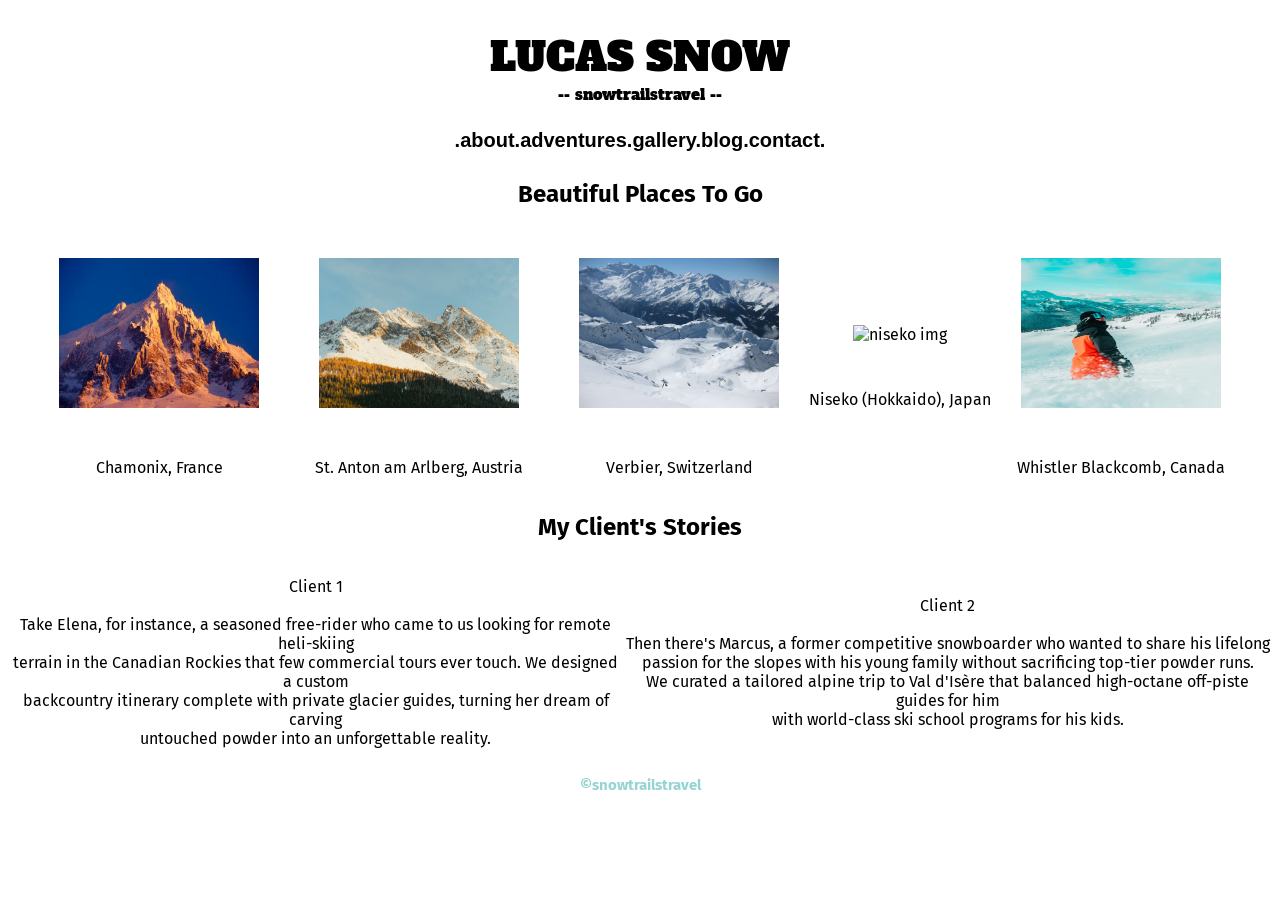
==== index.html @ 94053044 "getting linking to work 2" ====
<!DOCTYPE html>
<html lang="en-US">
<head>
    <meta charset="UTF-8">
    <title>snowtrailstravel</title>
    <link rel="stylesheet" href="style.css">
    <link rel="preconnect" href="https://fonts.googleapis.com">
    <link rel="preconnect" href="https://fonts.gstatic.com" crossorigin>
    <link href="https://fonts.googleapis.com/css2?family=Alfa+Slab+One&family=Fira+Sans:ital,wght@0,100;0,200;0,300;0,400;0,500;0,600;0,700;0,800;0,900;1,100;1,200;1,300;1,400;1,500;1,600;1,700;1,800;1,900&display=swap" rel="stylesheet">
    </head>
<body>
    <header>   
        <div class="logo">
            <a href="/WebDev_Project_LucasSnow/" id="title" >LUCAS SNOW</a>
            <a href="/WebDev_Project_LucasSnow/" id="subtitle">-- snowtrailstravel --</a>
        </div>
        <div class="navbar">
            <a href="about.html">.about.</a>
            <h2>adventures.</h2>
            <h2>gallery.</h2>
            <h2>blog.</h2>
            <a href="contact.html">contact.</a>
        </div>
    </header>
    <h2>Beautiful Places To Go</h2>
    <div class="places">
        <div>
            <img src="images/chamonix.avif" alt="chamonix img">
            <p>Chamonix, France</p>
        </div>
        <div>
            <img src="images/st anton.avif" alt="st anton img">
            <p>St. Anton am Arlberg, Austria</p>
        </div>
        <div>
            <img src="images/Verbier.avif" alt="verbier img">
            <p>Verbier, Switzerland</p>
        </div>
        <div>
            <img src="images/niseko.avif" alt="niseko img">
            <p>Niseko (Hokkaido), Japan</p>
        </div>
        <div>
            <img src="images/whistler canada.avif" alt="whistler img">
            <p>Whistler Blackcomb, Canada</p>
        </div>
    </div>
    <h2>My Client's Stories</h2>
    <div class="clients">
        <p>Client 1<br><br>
            Take Elena, for instance, a seasoned free-rider who came to us looking for remote heli-skiing<br>
            terrain in the Canadian Rockies that few commercial tours ever touch. We designed a custom<br>
            backcountry itinerary complete with private glacier guides, turning her dream of carving<br>
            untouched powder into an unforgettable reality.
        </p>
        <p>Client 2<br><br>
            Then there's Marcus, a former competitive snowboarder who wanted to share his lifelong<br>
            passion for the slopes with his young family without sacrificing top-tier powder runs.<br>
            We curated a tailored alpine trip to Val d'Isère that balanced high-octane off-piste guides for him<br>
            with world-class ski school programs for his kids.
        </p>
    </div>

</body>
<footer>
    <h2>©snowtrailstravel</h2>
</footer>

</html>
---- style.css ----
body {
    text-align: center;
    font-family: 'Fira Sans', sans-serif;
}

a:link {
    color: black;
    text-decoration: none;
}

/* visited link */
a:visited {
    color: black;
}

/* mouse over link */
a:hover {
    color: rgb(82, 169, 251);
}

/* selected link */
a:active {
    color: black;
}

.logo {
    margin-top: 30px;
    display: flex;
    flex-direction: column;
    text-align: center;
    color: black;
    font-family: 'Alfa Slab One', serif;
    font-weight: 200;
}

#title {
    font-size: 40px;
}

#subtitle {
    font-size: 15px;
}

.navbar {
    font-family: 'Lucida Sans', 'Lucida Sans Regular', 'Lucida Grande', 'Lucida Sans Unicode', Geneva, Verdana, sans-serif;
    font-size: 20px;
    display: flex;
    flex-direction: row;
    text-align: center;
    align-items: center;
    justify-content: center;
    margin-top: 15px;
}

.navbar a {
  font-size: 20px; /* Set both to the same size */
  font-weight: 600;
  margin: 0; 
  line-height: 40px;
}

.navbar h2 {
  font-size: 20px; /* Set both to the same size */
  font-weight: 600;
  margin: 0; 
  line-height: 40px;
}

#contactme {
    font-size: 40px;
}

img {
    width:200px;
    height: 150px;
    padding: 30px;
}

.places {
    display: flex;
    flex-direction: row;
    text-align: center;
    align-items: center;
    justify-content: center;
}

.clients {
    display: flex;
    flex-direction: row;
    text-align: center;
    align-items: center;
    justify-content: center;
}

.mystory{
    display: flex;
    flex-direction: row;
    text-align: center;
    justify-content: center;
}

.contact {
    display: flex;
    flex-direction: column;
    text-align: center;
    align-items: center;
    justify-content: center;
    padding: 20px;
}

#aboutimg {
    height: 100%;
}

footer {
    color: rgb(148, 212, 209);
    font-size: 10px;
    margin-bottom: 30px;
}
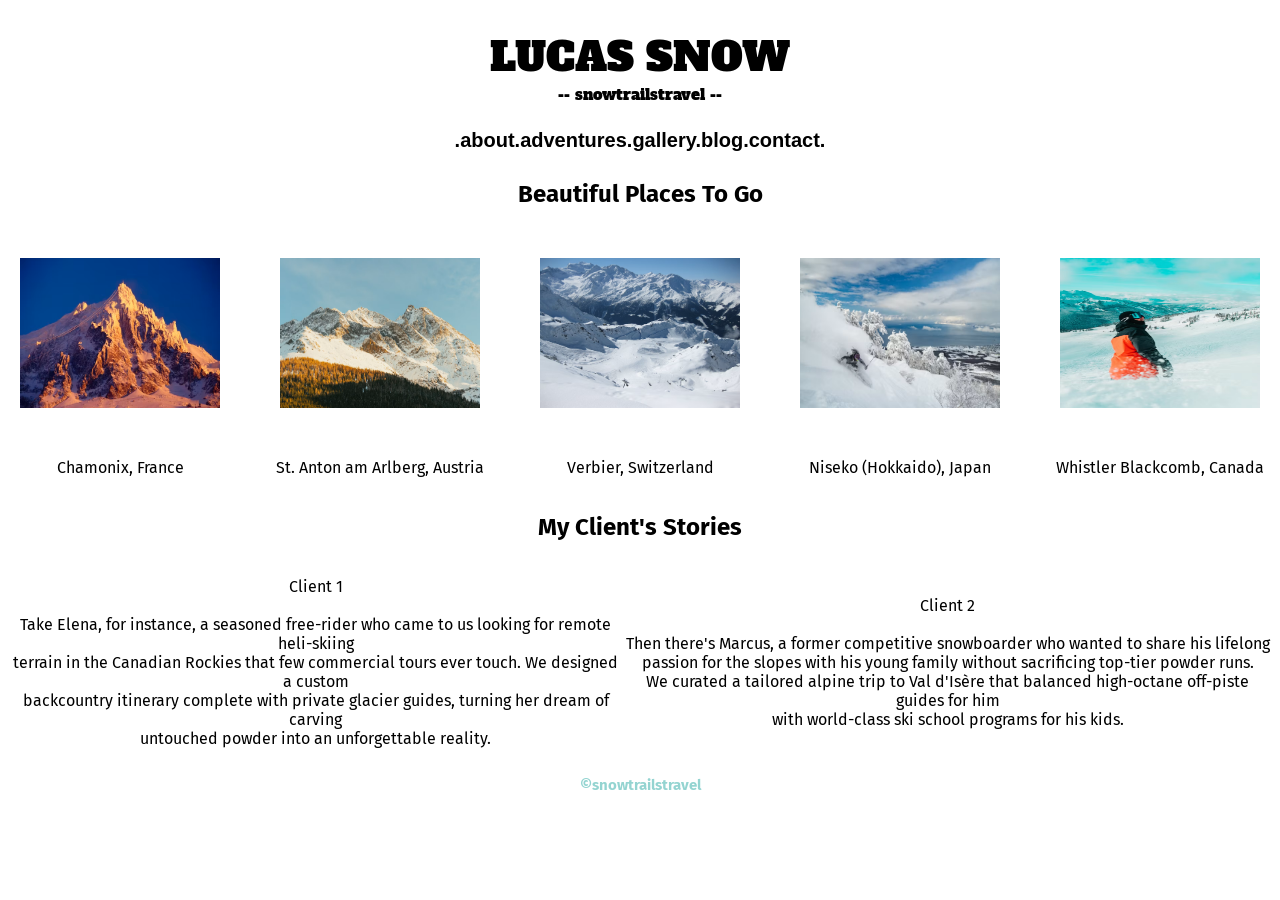
==== commit fd41c5e5: "image name change" ====
--- a/index.html
+++ b/index.html
@@ -11,8 +11,8 @@
 <body>
     <header>   
         <div class="logo">
-            <a href="/WebDev_Project_LucasSnow/" id="title" >LUCAS SNOW</a>
-            <a href="/WebDev_Project_LucasSnow/" id="subtitle">-- snowtrailstravel --</a>
+            <a href="./" id="title" >LUCAS SNOW</a>
+            <a href="./" id="subtitle">-- snowtrailstravel --</a>
         </div>
         <div class="navbar">
             <a href="about.html">.about.</a>
@@ -37,7 +37,7 @@
             <p>Verbier, Switzerland</p>
         </div>
         <div>
-            <img src="images/niseko.avif" alt="niseko img">
+            <img src="images/Niseko.avif" alt="niseko img">
             <p>Niseko (Hokkaido), Japan</p>
         </div>
         <div>
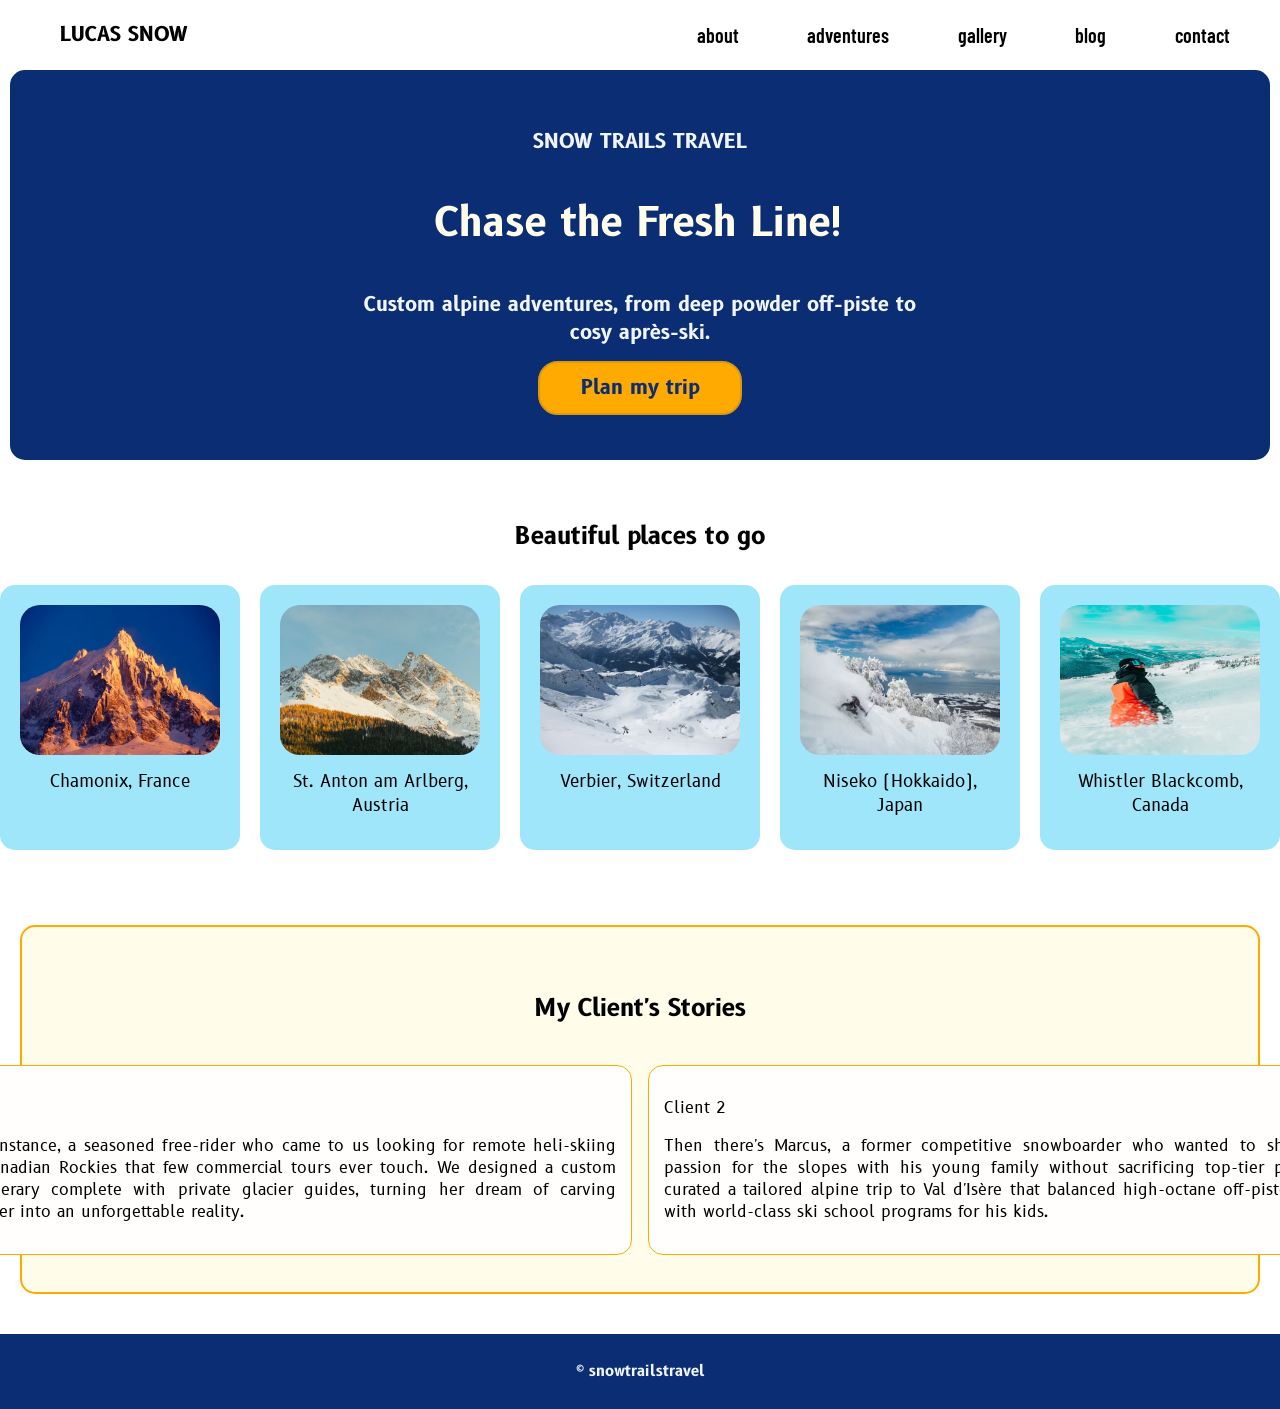
==== commit 42d7d44b: "styling intex.html and the navbar" ====
--- a/index.html
+++ b/index.html
@@ -6,64 +6,84 @@
     <link rel="stylesheet" href="style.css">
     <link rel="preconnect" href="https://fonts.googleapis.com">
     <link rel="preconnect" href="https://fonts.gstatic.com" crossorigin>
-    <link href="https://fonts.googleapis.com/css2?family=Alfa+Slab+One&family=Fira+Sans:ital,wght@0,100;0,200;0,300;0,400;0,500;0,600;0,700;0,800;0,900;1,100;1,200;1,300;1,400;1,500;1,600;1,700;1,800;1,900&display=swap" rel="stylesheet">
-    </head>
+    <link href="https://fonts.googleapis.com/css2?family=B612:ital,wght@0,400;0,700;1,400;1,700&display=swap" rel="stylesheet">
+    <link href="https://fonts.googleapis.com/css2?family=Barlow+Condensed:ital,wght@0,100;0,200;0,300;0,400;0,500;0,600;0,700;0,800;0,900;1,100;1,200;1,300;1,400;1,500;1,600;1,700;1,800;1,900&display=swap" rel="stylesheet">
+  </head>
 <body>
-    <header>   
-        <div class="logo">
-            <a href="./" id="title" >LUCAS SNOW</a>
-            <a href="./" id="subtitle">-- snowtrailstravel --</a>
-        </div>
+    <header> 
         <div class="navbar">
-            <a href="about.html">.about.</a>
-            <h2>adventures.</h2>
-            <h2>gallery.</h2>
-            <h2>blog.</h2>
-            <a href="contact.html">contact.</a>
+            <a href="./" class="logo">LUCAS SNOW</a>
+            <div class="navright">
+                <a href="about.html">about</a>
+                <a href="adventures.html">adventures</a>
+                <a href="gallery.html">gallery</a>
+                <a href="blog.html">blog</a>
+                <a href="contact.html">contact</a>
+            </div>
         </div>
     </header>
-    <h2>Beautiful Places To Go</h2>
+    <div class="main">
+        <h1 id="title">SNOW TRAILS TRAVEL</h1>
+        <h1 id="slogan">Chase the Fresh Line!</h1>
+        <h1 id="description">Custom alpine adventures, from deep powder off-piste to<br>cosy après-ski.</h1>
+        <a href="contact.html">Plan my trip</a>
+    </div>
     <div class="places">
-        <div>
-            <img src="images/chamonix.avif" alt="chamonix img">
-            <p>Chamonix, France</p>
+        <div class="placestitle">
+            <h2>Beautiful places to go</h2>
         </div>
-        <div>
-            <img src="images/st anton.avif" alt="st anton img">
-            <p>St. Anton am Arlberg, Austria</p>
-        </div>
-        <div>
-            <img src="images/Verbier.avif" alt="verbier img">
-            <p>Verbier, Switzerland</p>
-        </div>
-        <div>
-            <img src="images/Niseko.avif" alt="niseko img">
-            <p>Niseko (Hokkaido), Japan</p>
-        </div>
-        <div>
-            <img src="images/whistler canada.avif" alt="whistler img">
-            <p>Whistler Blackcomb, Canada</p>
+        <div class="placescontent">
+            <div class="placessections">
+                <img src="images/chamonix.avif" alt="chamonix img">
+                <p>Chamonix, France</p>
+            </div>
+            <div class="placessections">
+                <img src="images/st anton.avif" alt="st anton img">
+                <p>St. Anton am Arlberg, Austria</p>
+            </div>
+            <div class="placessections">
+                <img src="images/Verbier.avif" alt="verbier img">
+                <p>Verbier, Switzerland</p>
+            </div>
+            <div class="placessections">
+                <img src="images/Niseko.avif" alt="niseko img">
+                <p>Niseko (Hokkaido), Japan</p>
+            </div>
+            <div class="placessections">
+                <img src="images/whistler canada.avif" alt="whistler img">
+                <p>Whistler Blackcomb, Canada</p>
+            </div>
         </div>
     </div>
-    <h2>My Client's Stories</h2>
     <div class="clients">
-        <p>Client 1<br><br>
-            Take Elena, for instance, a seasoned free-rider who came to us looking for remote heli-skiing<br>
-            terrain in the Canadian Rockies that few commercial tours ever touch. We designed a custom<br>
-            backcountry itinerary complete with private glacier guides, turning her dream of carving<br>
-            untouched powder into an unforgettable reality.
-        </p>
-        <p>Client 2<br><br>
-            Then there's Marcus, a former competitive snowboarder who wanted to share his lifelong<br>
-            passion for the slopes with his young family without sacrificing top-tier powder runs.<br>
-            We curated a tailored alpine trip to Val d'Isère that balanced high-octane off-piste guides for him<br>
-            with world-class ski school programs for his kids.
-        </p>
+        <div class="clientstitle">
+            <h2>My Client's Stories</h2>
+        </div>
+        <div class="clientstories">
+            <div class="client1">
+                <p>Client 1</p>
+                <p>    
+                    Take Elena, for instance, a seasoned free-rider who came to us looking for remote heli-skiing
+                    terrain in the Canadian Rockies that few commercial tours ever touch. We designed a custom
+                    backcountry itinerary complete with private glacier guides, turning her dream of carving
+                    untouched powder into an unforgettable reality.
+                </p>
+            </div>
+            <div class="client2">
+                <p>Client 2</p>
+                <p>
+                    Then there's Marcus, a former competitive snowboarder who wanted to share his lifelong
+                    passion for the slopes with his young family without sacrificing top-tier powder runs.
+                    We curated a tailored alpine trip to Val d'Isère that balanced high-octane off-piste guides for him
+                    with world-class ski school programs for his kids.
+                </p>
+            </div>
+        </div>
     </div>
 
 </body>
 <footer>
-    <h2>©snowtrailstravel</h2>
+    <h2>© snowtrailstravel</h2>
 </footer>
 
 </html>
--- a/style.css
+++ b/style.css
@@ -1,6 +1,25 @@
+/*
+Colour Palett:
+
+White:         #FFFFFF
+White Shadow:  #FFFCE9
+Main:          #104BC2
+Highlight:     #F0F5FF
+Shadow:        #0A2D74
+Accent:        #FFAA00
+Accent Shadow: #DE980E
+
+*/
+
 body {
     text-align: center;
-    font-family: 'Fira Sans', sans-serif;
+    justify-content: center;
+    align-items: center;
+    font-family: 'B612', sans-serif;
+    margin:0%;
+    margin-bottom: 0px;
+    height: 100%;
+    background-color: #FFFFFF;
 }
 
 a:link {
@@ -16,6 +35,7 @@
 /* mouse over link */
 a:hover {
     color: rgb(82, 169, 251);
+    transition: 0.05s;
 }
 
 /* selected link */
@@ -23,33 +43,44 @@
     color: black;
 }
 
+.navbar {
+    width: 98%;
+    height: 50px;
+    margin: 10px;
+    font-family: 'Barlow Condensed', sans-serif;
+    display: flex;
+    flex-direction: row;
+    justify-content: center;
+    text-align: center;
+    align-items: center;
+}
+
 .logo {
+    width: 50%;
+    display: flex;
+    flex-direction: row;
+    align-items: center;
+    justify-content: flex-start;
+    padding-left: 50px;
+    text-align: left;
+    color: black;
+    font-family: 'B612', sans-serif;
+    font-weight: 600;
     margin-top: 30px;
-    display: flex;
-    flex-direction: column;
-    text-align: center;
-    color: black;
-    font-family: 'Alfa Slab One', serif;
-    font-weight: 200;
-}
-
-#title {
-    font-size: 40px;
-}
-
-#subtitle {
-    font-size: 15px;
-}
-
-.navbar {
-    font-family: 'Lucida Sans', 'Lucida Sans Regular', 'Lucida Grande', 'Lucida Sans Unicode', Geneva, Verdana, sans-serif;
-    font-size: 20px;
-    display: flex;
-    flex-direction: row;
-    text-align: center;
-    align-items: center;
-    justify-content: center;
-    margin-top: 15px;
+}
+
+.logo:hover {
+    color: #000000; 
+}
+
+.navright {
+    width: 50%;
+    font-weight: 400;
+    display: flex;
+    flex-direction: row;
+    text-align: last;
+    align-items: center;
+    justify-content: space-around;
 }
 
 .navbar a {
@@ -59,12 +90,64 @@
   line-height: 40px;
 }
 
-.navbar h2 {
-  font-size: 20px; /* Set both to the same size */
-  font-weight: 600;
-  margin: 0; 
-  line-height: 40px;
-}
+.main {
+    background-color: #0A2D74;
+    height: 300px;
+    padding: 45px;
+    margin: 10px;
+    display: flex;
+    flex-direction: column;
+    align-items: center;
+    text-align: center;
+    justify-content: space-between;
+    border-radius: 15px;
+}
+
+.main a {
+    height: 50px;
+    width: 200px;
+    background-color: #FFAA00;
+    font-size: 20px;
+    border-radius: 20px;
+    color: #0A2D74;
+    font-weight: 700;
+    justify-content: space-around;
+    text-align: center;
+    align-content: center;
+    border-style: solid;
+    border-color: #DE980E;
+    border-width: 2px;
+}
+
+.mainabout {
+
+    background-color: #0A2D74;
+    height: 150px;
+    padding: 45px;
+    margin: 10px;
+    display: flex;
+    flex-direction: column;
+    align-items: center;
+    text-align: center;
+    justify-content: space-between;
+    border-radius: 15px;
+}
+
+#title {
+    font-size: 20px;
+    color: #F0F5FF;
+}
+
+#slogan {
+    font-size: 40px;
+    color: #FFFCE9;
+}
+
+#description {
+    font-size: 20px;
+    color: #F0F5FF;
+}
+
 
 #contactme {
     font-size: 40px;
@@ -74,22 +157,121 @@
     width:200px;
     height: 150px;
     padding: 30px;
+    border-radius: 15px;
 }
 
 .places {
-    display: flex;
-    flex-direction: row;
-    text-align: center;
-    align-items: center;
+    padding-top: 30px;
+    padding-bottom: 30px;
+    display: flex;
+    flex-direction: column;
+    text-align: center;
+    align-items: center;
+    justify-content: center;
+}
+
+.placestitle {
+    height: 60px;
+}
+
+.placescontent {
+    display: flex;
+    flex-direction: row;
+    text-align: center;
+    align-items: center;
+    justify-content: space-around;
+    padding: 25px;
+    width: 1300px;
+}
+
+.placessections {
+    display: flex;
+    flex-direction: column;
+    text-align: center;
+    align-items: center;
+    justify-content: flex-start;
+    background-color: #a0e6fb;
+    border-radius: 15px;
+    height: 225px;
+    width: 200px;
+    padding: 20px;
+}
+
+.placessections:hover {
+    background-color: #0A2D74;
+    color: #FFFCE9;
+    transition: 0.05s;
+}
+
+.placessections img {
+    width: 200px;
+    height: 150px;
+    padding: 0px;
+    border-radius: 20px;
+}
+
+.placessections p {
+    width: 175px;
+    margin: 5px;
+    margin-top: 15px;
+    font-size: 17px;
+    display: flex;
     justify-content: center;
 }
 
 .clients {
     display: flex;
-    flex-direction: row;
-    text-align: center;
-    align-items: center;
-    justify-content: center;
+    flex-direction: column;
+    text-align: center;
+    align-items: center;
+    justify-content: space-around;
+    margin: 20px;
+    margin-bottom: 40px;
+    height: 275px;
+    padding: 15px;
+    padding-top: 45px;
+    padding-bottom: 45px;
+    background-color: #FFFCE9;
+    border-radius: 15px;
+    border-style: solid;
+    border-width: 2px;
+    border-color: #FFAA00;
+}
+
+.clientstitle {
+    height: 80px;
+}
+
+.clientstories {
+    width: 1590px;
+    padding: 20px;
+    display: flex;
+    flex-direction: row;
+    text-align: center;
+    align-items: center;
+    justify-content: space-around;
+}
+
+.client1 {
+    padding: 15px;
+    text-align: justify;
+    background-color: #FFFEFC;
+    width: 47%;
+    border-radius: 15px;
+    border-style: solid;
+    border-width: 1px;
+    border-color: #FFAA00;
+}
+
+.client2 {
+    padding: 15px;
+    text-align: justify;
+    background-color: #FFFEFC;
+    width: 47%;
+    border-radius: 15px;
+    border-style: solid;
+    border-width: 1px;
+    border-color: #FFAA00;
 }
 
 .mystory{
@@ -97,6 +279,8 @@
     flex-direction: row;
     text-align: center;
     justify-content: center;
+    margin-left: 100px;
+    margin-right: 100px;
 }
 
 .contact {
@@ -109,11 +293,19 @@
 }
 
 #aboutimg {
-    height: 100%;
+    height: 400px;
+    width: 350px;
 }
 
 footer {
-    color: rgb(148, 212, 209);
+    margin: 0px;
+    padding: 15px;
+    padding-bottom: 30px;
+    background-color: #0A2D74;
+    height: 30px;
+    text-align: center;
+    align-items: center;
+    justify-content: center;
+    color: #F0F5FF;
     font-size: 10px;
-    margin-bottom: 30px;
 }
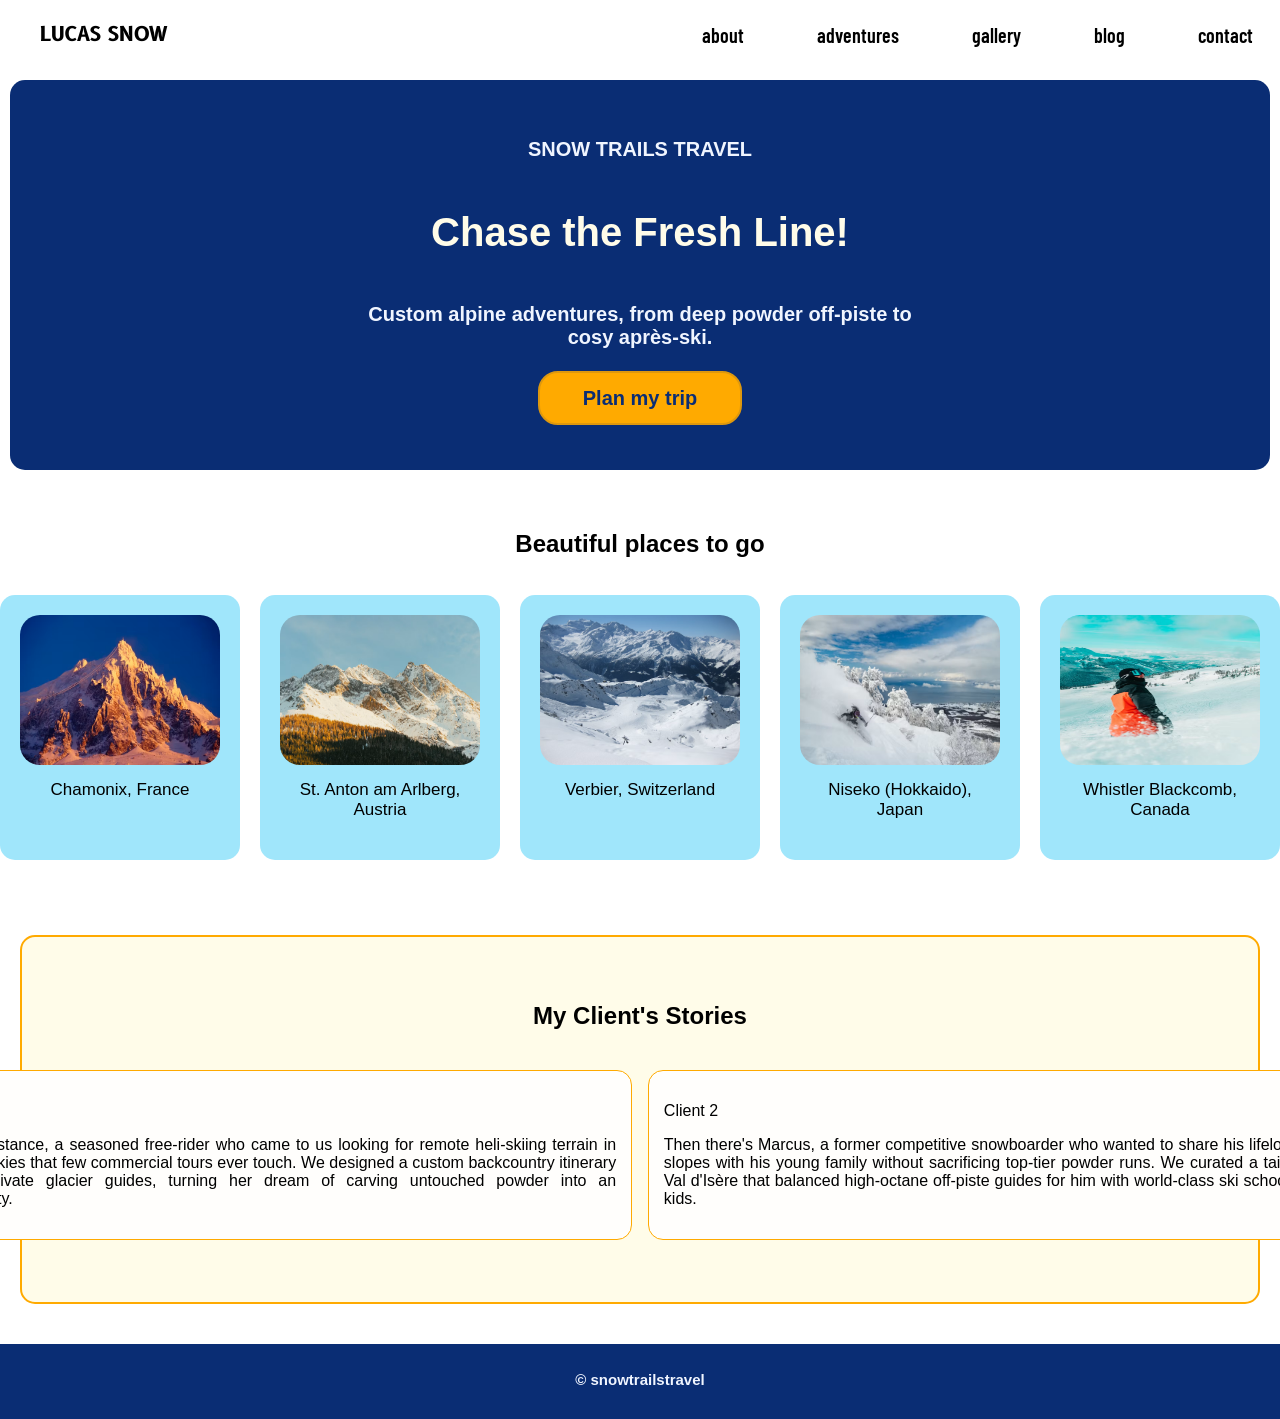
==== commit 617566aa: "commit continued inproving the about and contact pages, and changed the navbar" ====
--- a/index.html
+++ b/index.html
@@ -10,16 +10,14 @@
     <link href="https://fonts.googleapis.com/css2?family=Barlow+Condensed:ital,wght@0,100;0,200;0,300;0,400;0,500;0,600;0,700;0,800;0,900;1,100;1,200;1,300;1,400;1,500;1,600;1,700;1,800;1,900&display=swap" rel="stylesheet">
   </head>
 <body>
-    <header> 
-        <div class="navbar">
-            <a href="./" class="logo">LUCAS SNOW</a>
-            <div class="navright">
-                <a href="about.html">about</a>
-                <a href="adventures.html">adventures</a>
-                <a href="gallery.html">gallery</a>
-                <a href="blog.html">blog</a>
-                <a href="contact.html">contact</a>
-            </div>
+    <header class="navbar">
+        <a href="./" class="logo">LUCAS SNOW</a>
+        <div class="navright">
+            <a href="about.html">about</a>
+            <a href="adventures.html">adventures</a>
+            <a href="gallery.html">gallery</a>
+            <a href="blog.html">blog</a>
+            <a href="contact.html">contact</a>
         </div>
     </header>
     <div class="main">
--- a/style.css
+++ b/style.css
@@ -15,9 +15,8 @@
     text-align: center;
     justify-content: center;
     align-items: center;
-    font-family: 'B612', sans-serif;
-    margin:0%;
-    margin-bottom: 0px;
+    font-family: 'Barlow Condensed', sans-serif;
+    margin: 0px;
     height: 100%;
     background-color: #FFFFFF;
 }
@@ -44,9 +43,12 @@
 }
 
 .navbar {
-    width: 98%;
+    position: sticky;
+    top: 0;
+    padding: 10px;
     height: 50px;
-    margin: 10px;
+    width: 100%;
+    background-color: #FFFFFF;
     font-family: 'Barlow Condensed', sans-serif;
     display: flex;
     flex-direction: row;
@@ -61,7 +63,7 @@
     flex-direction: row;
     align-items: center;
     justify-content: flex-start;
-    padding-left: 50px;
+    padding-left: 30px;
     text-align: left;
     color: black;
     font-family: 'B612', sans-serif;
@@ -86,7 +88,7 @@
 .navbar a {
   font-size: 20px; /* Set both to the same size */
   font-weight: 600;
-  margin: 0; 
+  margin: 0px; 
   line-height: 40px;
 }
 
@@ -120,7 +122,6 @@
 }
 
 .mainabout {
-
     background-color: #0A2D74;
     height: 150px;
     padding: 45px;
@@ -279,22 +280,195 @@
     flex-direction: row;
     text-align: center;
     justify-content: center;
-    margin-left: 100px;
-    margin-right: 100px;
+    height: 500px;
+    margin-top: 50px;
+    margin-bottom: 50px;
+}
+
+#aboutimg {
+    height: 100%;
+    width: auto;
+    padding: 0px;
+}
+
+.abouttext {
+    padding: 25px;
+    font-size: 1.25vw;
+    width: 50%;
+    text-align: justify;
+    display: flex;
+    flex-direction: column;
+}
+
+.abouttext a {
+    height: auto;
+    width: 200px;
+    background-color: #FFAA00;
+    color: #0A2D74;
+    font-weight: 700;
+    padding: 10px;
+    justify-content: space-around;
+    text-align: center;
+    align-content: center;
+    border-style: solid;
+    border-color: #DE980E;
+    border-width: 2px;
+    border-radius: 20px;
+}
+
+.quote {
+    background-color: #a0e6fb;
+    padding-top: 10px;
+    padding-bottom: 10px;
+    padding-left: 50px;
+    padding-right: 50px;
+    margin-top: 20px;
+    margin-right: 40px;
+    margin-left: 40px;
+    border-left-color: #DE980E;
+    border-left-width: 10px;
+    border-left-style: solid;
+    border-radius: 15px;
+    font-size: 30px;
+    text-align: left;
+}
+
+.quote:hover {
+    background-color: #0A2D74;
+    color: #FFFCE9;
+    transition: 0.05s;
+    border-left-color: #a0e6fb;
+}
+
+.stats {
+    display: flex;
+    flex-direction: row;
+    justify-content: space-around;
+    margin: 30px;
+}
+
+.statstile {
+    height: 150px;
+    width: 32%;
+    background-color: #0A2D74;
+    border-radius: 15px;
+    display: flex;
+    flex-direction: column;
+    justify-content: center;
+}
+
+#statstitle {
+    color: #FFFCE9;
+    margin: 0px;
+    font-size: 60px;
+}
+
+#statsdesc {
+    color: #a0e6fb;
+    margin: 0px;
+    font-size: 20px;
+}
+
+.maincontact {
+    background-color: #0A2D74;
+    height: 150px;
+    padding: 45px;
+    margin: 10px;
+    display: flex;
+    flex-direction: column;
+    align-items: center;
+    text-align: center;
+    justify-content: space-between;
+    border-radius: 15px;
 }
 
 .contact {
-    display: flex;
-    flex-direction: column;
-    text-align: center;
-    align-items: center;
-    justify-content: center;
-    padding: 20px;
-}
-
-#aboutimg {
-    height: 400px;
-    width: 350px;
+    padding: 0px;
+    width: 100%;
+    display: flex;
+    flex-direction: row;
+    text-align: center;
+    justify-content: center;
+    border-style: solid;
+    border-width: 1px;
+    border-color: red;
+}
+
+.contactbox {
+    display: flex;
+    flex-direction: column;
+    width: 55%;
+    padding-right: 25px;
+    padding-left: 25px;
+    font-size: 22px;
+    align-items: flex-start;
+    justify-content: space-between;
+    border-style: solid;
+    border-width: 1px;
+    border-color: green;
+}
+
+.contactbox p {
+    margin: 0px;
+}
+
+.contactbox input {
+    width: 100%;
+    height: 40px;
+    border-width: 1px;
+    border-radius: 15px;
+    border-color: #0A2D74;
+    text-decoration: none;
+    padding: 0px;
+    display: flex;
+    text-align: start;
+    justify-content: flex-start;
+}
+
+.contactboxsections {
+    padding: 0px;
+    margin: 0px;
+    width: 100%;
+    display: flex;
+    flex-direction: column;
+    align-items: flex-start;
+    border-style: solid;
+    border-width: 1px;
+    border-color: red;
+    margin-bottom: 15px;
+}
+
+#messagebox {
+    height: 150px;
+}
+
+.contactboxsections a {
+    width: 200px;
+    height: 40px;
+    background-color: #FFAA00;
+    border-radius: 15px;
+    border-style: solid;
+    border-color: #DE980E;
+    border-width: 2px;
+    display: flex;
+    align-items: center;
+    justify-content: center;
+    text-align: center;
+    color: #0A2D74;
+    padding: 0px;
+}
+
+.contactinfo {
+    display: flex;
+    flex-direction: column;
+    padding-right: 25px;
+    padding-left: 25px;
+    width: 45%;
+    align-items: flex-start;
+    justify-content: flex-start;
+    border-style: solid;
+    border-width: 1px;
+    border-color: blue;
 }
 
 footer {
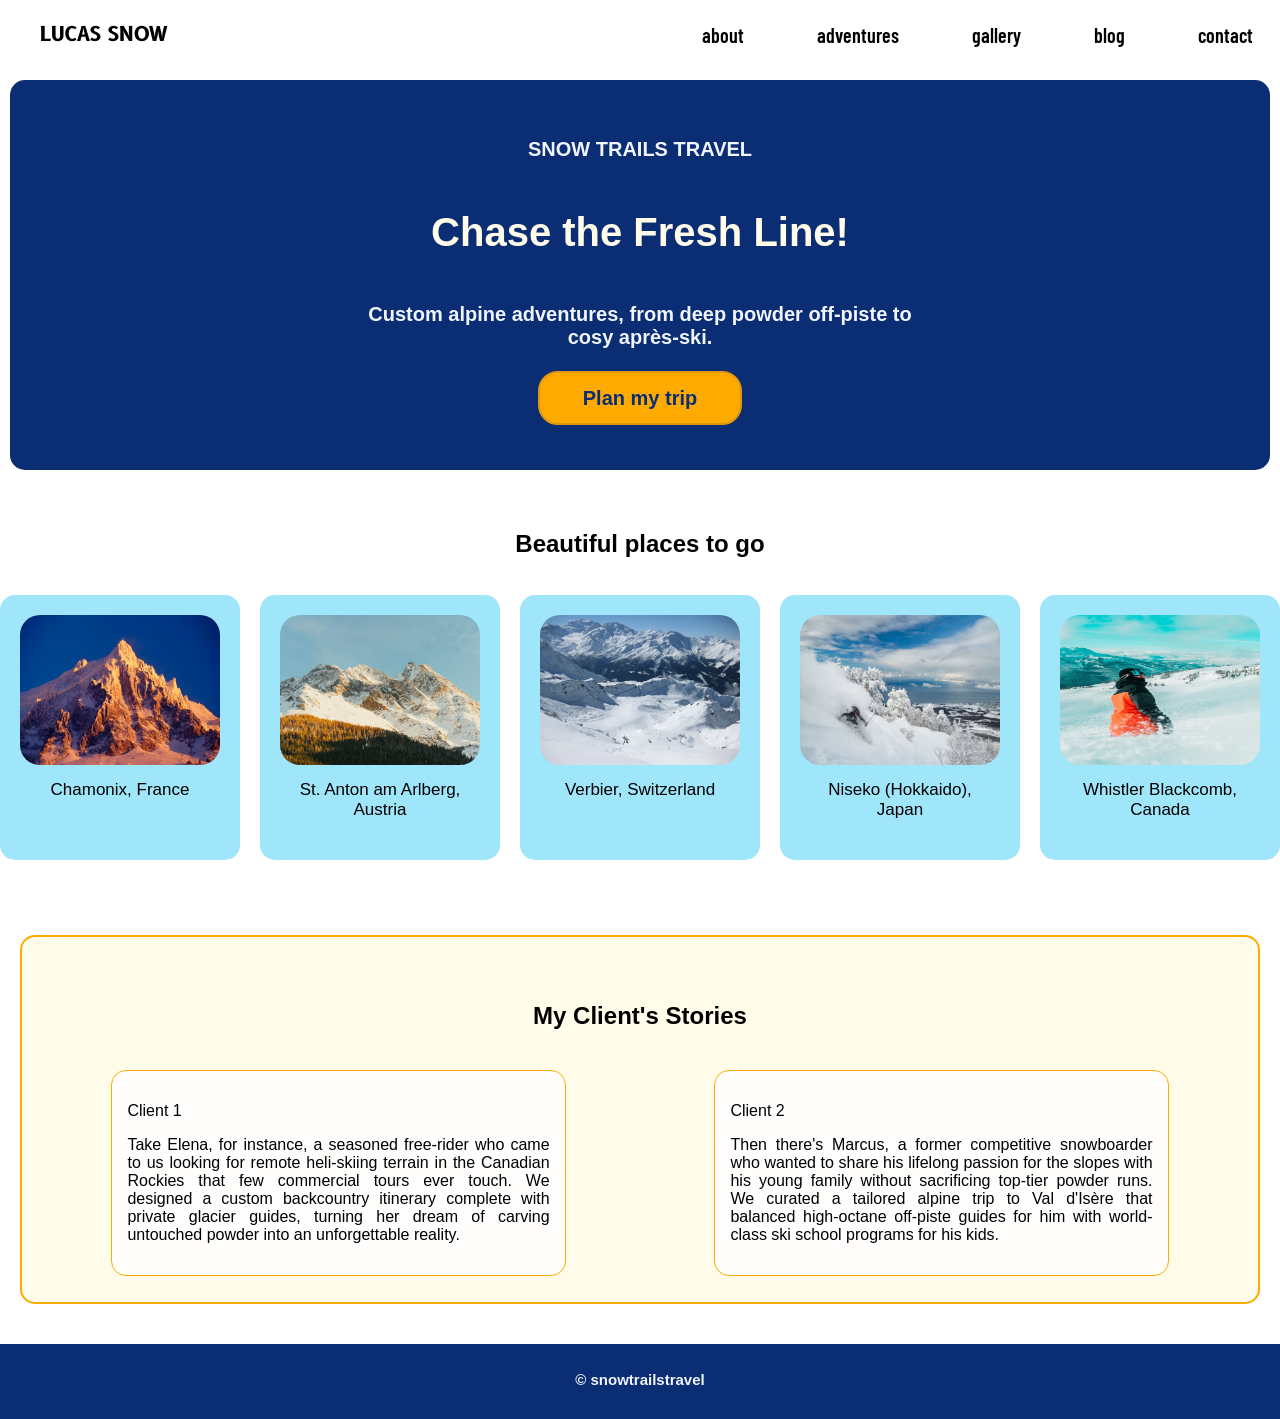
==== commit ffc38c16: "idk" ====
--- a/index.html
+++ b/index.html
@@ -58,7 +58,7 @@
             <h2>My Client's Stories</h2>
         </div>
         <div class="clientstories">
-            <div class="client1">
+            <div class="clientstiles">
                 <p>Client 1</p>
                 <p>    
                     Take Elena, for instance, a seasoned free-rider who came to us looking for remote heli-skiing
@@ -67,7 +67,7 @@
                     untouched powder into an unforgettable reality.
                 </p>
             </div>
-            <div class="client2">
+            <div class="clientstiles">
                 <p>Client 2</p>
                 <p>
                     Then there's Marcus, a former competitive snowboarder who wanted to share his lifelong
--- a/style.css
+++ b/style.css
@@ -226,6 +226,7 @@
     text-align: center;
     align-items: center;
     justify-content: space-around;
+    width: auto;
     margin: 20px;
     margin-bottom: 40px;
     height: 275px;
@@ -244,7 +245,7 @@
 }
 
 .clientstories {
-    width: 1590px;
+    width: 100%;
     padding: 20px;
     display: flex;
     flex-direction: row;
@@ -253,22 +254,12 @@
     justify-content: space-around;
 }
 
-.client1 {
+.clientstiles {
     padding: 15px;
     text-align: justify;
     background-color: #FFFEFC;
-    width: 47%;
-    border-radius: 15px;
-    border-style: solid;
-    border-width: 1px;
-    border-color: #FFAA00;
-}
-
-.client2 {
-    padding: 15px;
-    text-align: justify;
-    background-color: #FFFEFC;
-    width: 47%;
+    width: 35%;
+    margin: 0px;
     border-radius: 15px;
     border-style: solid;
     border-width: 1px;
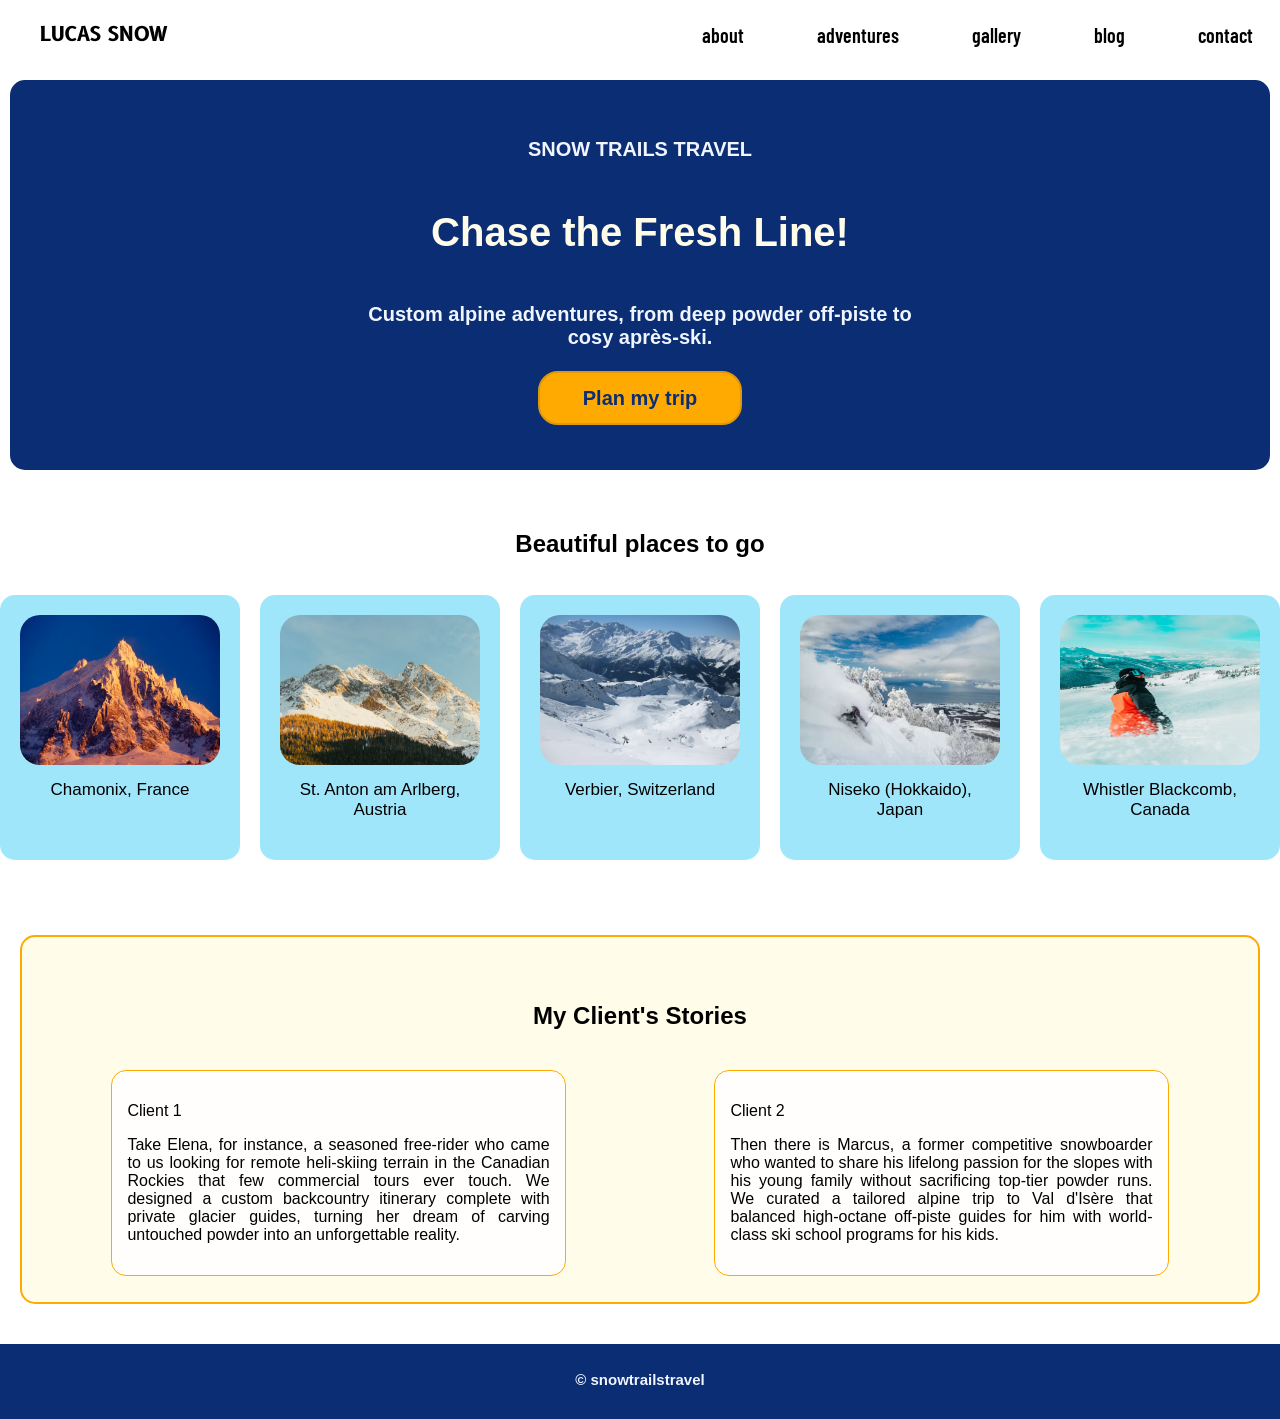
==== commit 46660c76: "pages not deplyoing properly, trying to deploy again" ====
--- a/index.html
+++ b/index.html
@@ -70,7 +70,7 @@
             <div class="clientstiles">
                 <p>Client 2</p>
                 <p>
-                    Then there's Marcus, a former competitive snowboarder who wanted to share his lifelong
+                    Then there is Marcus, a former competitive snowboarder who wanted to share his lifelong
                     passion for the slopes with his young family without sacrificing top-tier powder runs.
                     We curated a tailored alpine trip to Val d'Isère that balanced high-octane off-piste guides for him
                     with world-class ski school programs for his kids.
--- a/style.css
+++ b/style.css
@@ -86,7 +86,7 @@
 }
 
 .navbar a {
-  font-size: 20px; /* Set both to the same size */
+  font-size: 20px;
   font-weight: 600;
   margin: 0px; 
   line-height: 40px;
@@ -220,19 +220,19 @@
     justify-content: center;
 }
 
-.clients {
+.clients { /*2. css box model example*/
     display: flex;
     flex-direction: column;
     text-align: center;
     align-items: center;
     justify-content: space-around;
     width: auto;
-    margin: 20px;
-    margin-bottom: 40px;
     height: 275px;
     padding: 15px;
     padding-top: 45px;
     padding-bottom: 45px;
+    margin: 20px;
+    margin-bottom: 40px;
     background-color: #FFFCE9;
     border-radius: 15px;
     border-style: solid;
@@ -360,6 +360,12 @@
     font-size: 20px;
 }
 
+.bgimg { /*3. background image*/
+    background-image: linear-gradient( rgba(0, 0, 0, 0.6), rgba(0, 0, 0, 0.6) ), url("/images/st\ anton.avif");
+    background-size: auto;
+    background-position: bottom;
+}
+
 .maincontact {
     background-color: #0A2D74;
     height: 150px;
@@ -374,15 +380,14 @@
 }
 
 .contact {
+    color: #FFFFFF;
+    font-weight: 700;
     padding: 0px;
     width: 100%;
     display: flex;
     flex-direction: row;
     text-align: center;
     justify-content: center;
-    border-style: solid;
-    border-width: 1px;
-    border-color: red;
 }
 
 .contactbox {
@@ -394,9 +399,6 @@
     font-size: 22px;
     align-items: flex-start;
     justify-content: space-between;
-    border-style: solid;
-    border-width: 1px;
-    border-color: green;
 }
 
 .contactbox p {
@@ -423,10 +425,6 @@
     display: flex;
     flex-direction: column;
     align-items: flex-start;
-    border-style: solid;
-    border-width: 1px;
-    border-color: red;
-    margin-bottom: 15px;
 }
 
 #messagebox {
@@ -455,11 +453,9 @@
     padding-right: 25px;
     padding-left: 25px;
     width: 45%;
+    font-size: 20px;
     align-items: flex-start;
     justify-content: flex-start;
-    border-style: solid;
-    border-width: 1px;
-    border-color: blue;
 }
 
 footer {
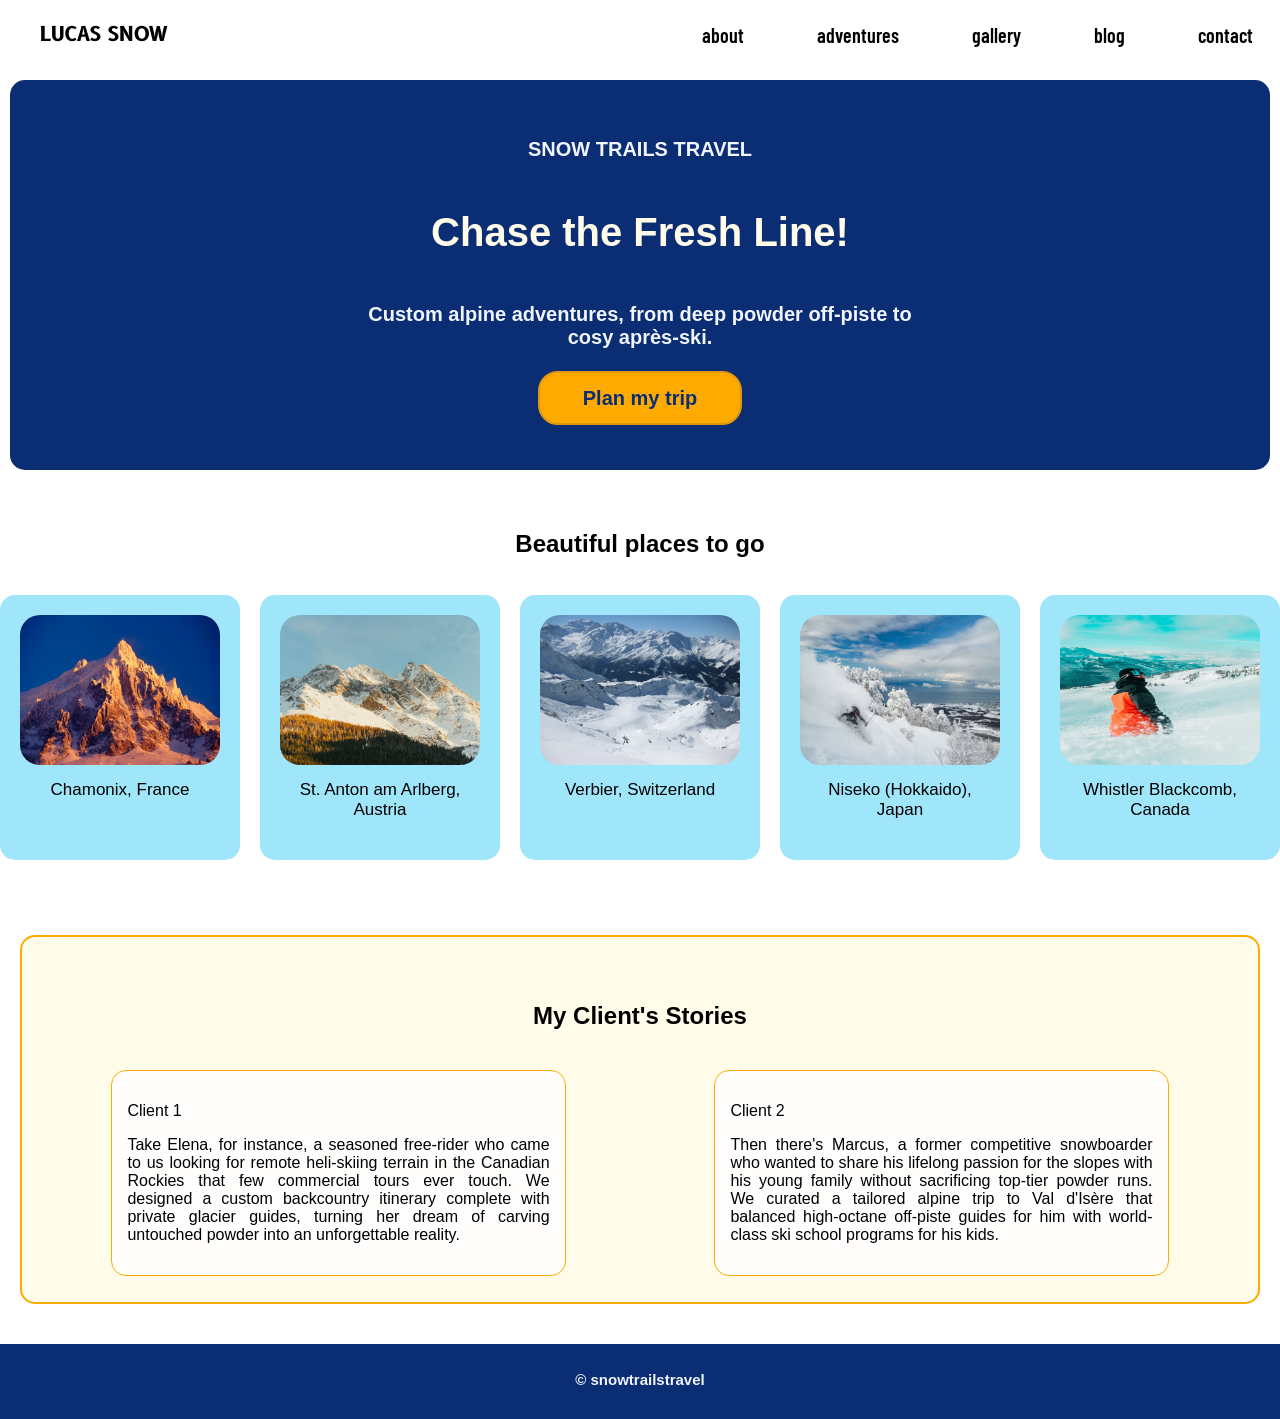
==== commit ec098c1a: "trying to see if the link isnt working or what" ====
--- a/index.html
+++ b/index.html
@@ -70,7 +70,7 @@
             <div class="clientstiles">
                 <p>Client 2</p>
                 <p>
-                    Then there is Marcus, a former competitive snowboarder who wanted to share his lifelong
+                    Then there's Marcus, a former competitive snowboarder who wanted to share his lifelong
                     passion for the slopes with his young family without sacrificing top-tier powder runs.
                     We curated a tailored alpine trip to Val d'Isère that balanced high-octane off-piste guides for him
                     with world-class ski school programs for his kids.
--- a/style.css
+++ b/style.css
@@ -361,7 +361,7 @@
 }
 
 .bgimg { /*3. background image*/
-    background-image: linear-gradient( rgba(0, 0, 0, 0.6), rgba(0, 0, 0, 0.6) ), url("/images/st\ anton.avif");
+    background-image: linear-gradient( rgba(0, 0, 0, 0.6), rgba(0, 0, 0, 0.6) ), url("images/st\ anton.avif");
     background-size: auto;
     background-position: bottom;
 }
